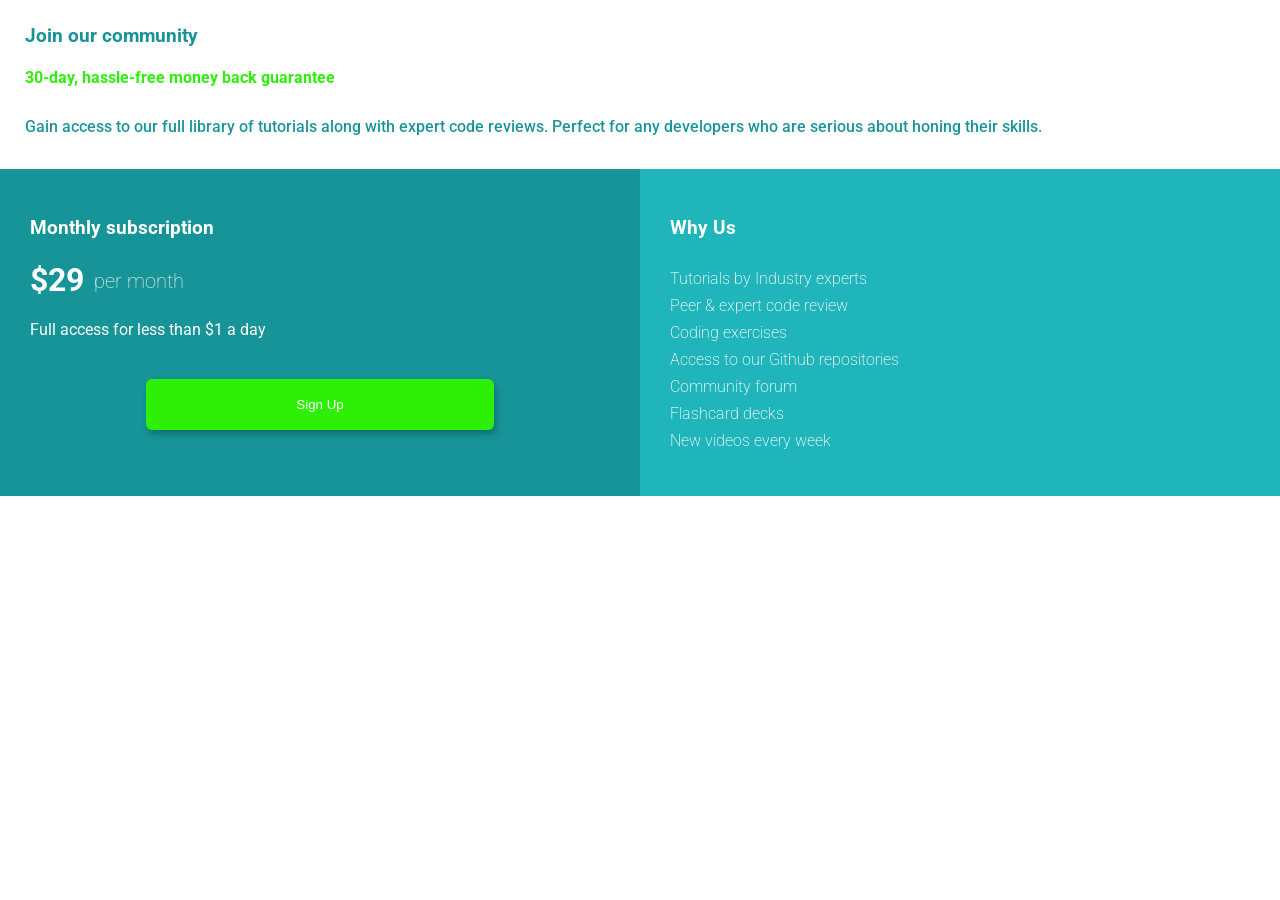
==== Pricing cards challenge/index.html @ 85a067e9 "css crash course complete" ====
<!DOCTYPE html>
<html lang="en">

<head>
    <meta charset="UTF-8">
    <meta name="viewport" content="width=device-width, initial-scale=1.0">
    <link rel="preconnect" href="https://fonts.googleapis.com">
    <link rel="preconnect" href="https://fonts.gstatic.com" crossorigin>
    <link
        href="https://fonts.googleapis.com/css2?family=Poppins:ital,wght@0,100;0,200;0,300;0,400;0,500;0,600;0,700;0,800;0,900;1,100;1,200;1,300;1,400;1,500;1,600;1,700;1,800;1,900&family=Roboto:ital,wght@0,100..900;1,100..900&display=swap"
        rel="stylesheet">
        <link rel="stylesheet" href="index.css">
    <title>Pricing Card</title>
</head>

<body>
    <div class="main-div">
        <div class="div-1">
            <h3 id="header-1">Join our community</h3>
            <h4 id="header-2">30-day, hassle-free money back guarantee</h4>
            <p id="paragraph">Gain access to our full library of tutorials along with expert code reviews. Perfect for
                any developers who are serious about honing their skills.</p>

        </div>

        <div id="main-div-2">
            <div class="div-2"><h3 id="subs">Monthly subscription</h3>
            <div id="price-range"><h1 id="price">$29</h1>
                <h1 id="per-month">per month</h1>
            </div>

            <p id="paragraph-2">Full access for less than $1 a day</p>

            <div id="btn-div"><button id="btn">Sign Up</button></div></div>

        <div class="div-3">
            <h3 id="subs">Why Us</h3>

            <ul>
                <li>Tutorials by Industry experts</li>
                <li>Peer & expert code review</li>
                <li>Coding exercises</li>
                <li>Access to our Github repositories</li>
                <li>Community forum</li>
                <li>Flashcard decks</li>
                <li>New videos every week</li>
            </ul>

        </div>

        </div>

    </div>

</body>

</html>
---- Pricing cards challenge/index.css ----
body{
    font-family: "Roboto",sans-serif;
    margin: 0;
}
.div-1{
    margin: 25px;
}
#header-1{
    color: rgb(22, 148, 152);
}
#header-2{
    color: rgb(46, 240, 7);
}
#paragraph{
    line-height: 35px;
    color: rgb(22, 148, 152);
    font-weight: 480;
}
.div-2{
    padding: 30px;
    background-color:  rgb(22, 148, 152);
    margin-left: 0px;
}
#subs{
    color: white;
    margin-bottom: 0;
}
#price{
    color: white;
}
#price-range{
    display: flex;
}
#per-month{
    color: white;
    margin-left: 10px;
    font-size: 20px;
    font-weight: 100;
    margin-top: 30px;
}
#paragraph-2{
    color: white;
    margin-top:0;
}
#btn{
    background-color: rgb(46, 240, 7);
    color: white;
    padding: 18px 150px;
    border-radius: 6px;
    border-style: inherit;
    margin-top: 10px;
    box-shadow: 2px 4px 6px rgba(0, 0, 0, 0.25);

}
#btn-div{
    display: flex;
    justify-content: center;
    margin-top: 30px;
}
.div-3{
    background-color:rgb(31, 181, 186) ;
    display:flow-root;
    padding: 30px;
}
ul li{
    color: white;
    list-style: none;
    margin-left: -40px;
    margin-top: 8px;
    font-weight: 200;
}
ul{
    margin-top: 30px;
}
@media (min-width: 768px) {
    #main-div-2{
        display: flex;
        flex-direction: row;
    }
    .div-2{
        flex: 1;
    }
    .div-3{
        flex: 1;
    }
}
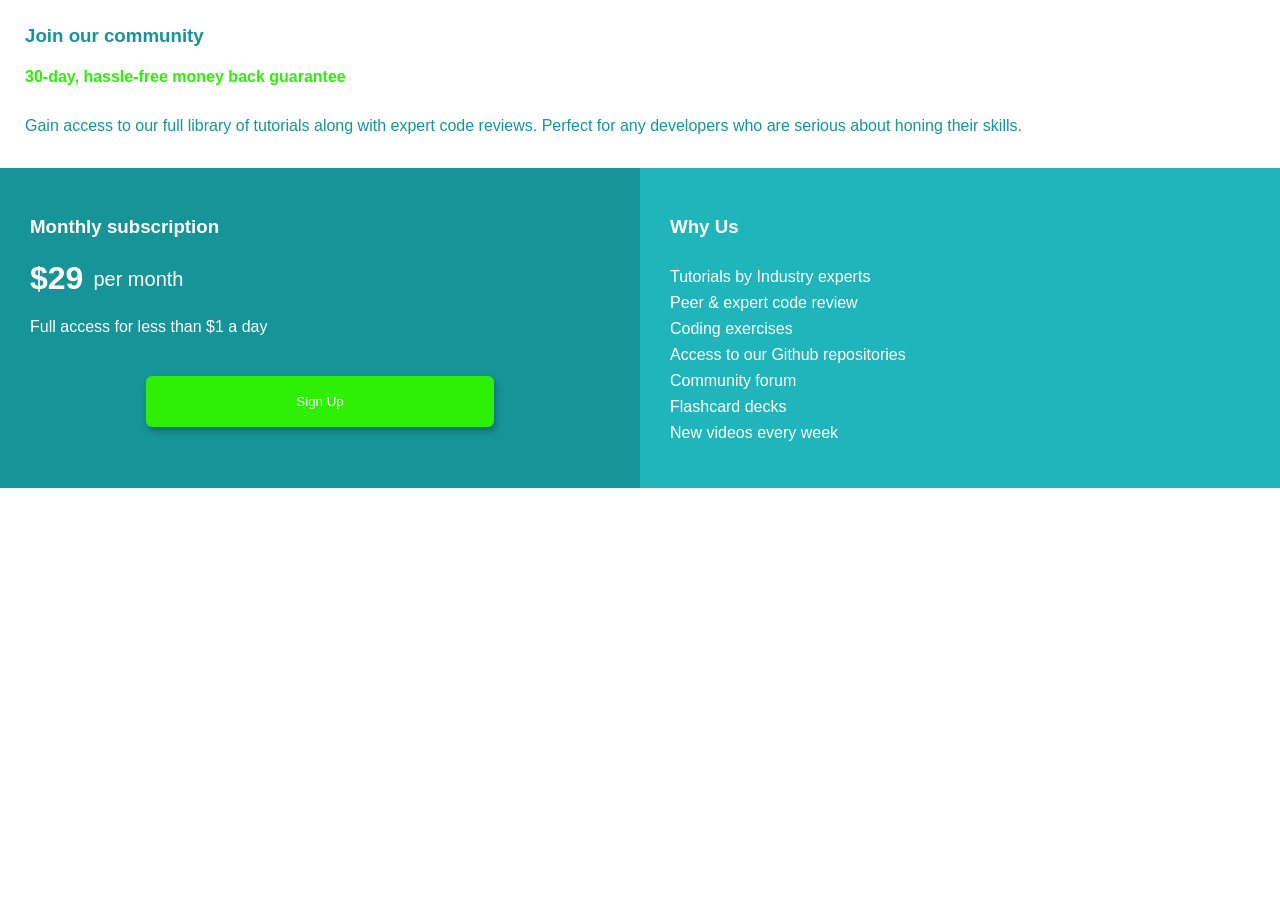
==== commit 1950a7ec: "css and html changes" ====
--- a/Pricing cards challenge/index.html
+++ b/Pricing cards challenge/index.html
@@ -6,10 +6,9 @@
     <meta name="viewport" content="width=device-width, initial-scale=1.0">
     <link rel="preconnect" href="https://fonts.googleapis.com">
     <link rel="preconnect" href="https://fonts.gstatic.com" crossorigin>
-    <link
-        href="https://fonts.googleapis.com/css2?family=Poppins:ital,wght@0,100;0,200;0,300;0,400;0,500;0,600;0,700;0,800;0,900;1,100;1,200;1,300;1,400;1,500;1,600;1,700;1,800;1,900&family=Roboto:ital,wght@0,100..900;1,100..900&display=swap"
+    <link href="https://fonts.googleapis.com/css2?family=Karla:ital,wght@0,200..800;1,200..800&display=swap"
         rel="stylesheet">
-        <link rel="stylesheet" href="index.css">
+    <link rel="stylesheet" href="index.css">
     <title>Pricing Card</title>
 </head>
 
@@ -24,29 +23,32 @@
         </div>
 
         <div id="main-div-2">
-            <div class="div-2"><h3 id="subs">Monthly subscription</h3>
-            <div id="price-range"><h1 id="price">$29</h1>
-                <h1 id="per-month">per month</h1>
+            <div class="div-2">
+                <h3 id="subs">Monthly subscription</h3>
+                <div id="price-range">
+                    <h1 id="price">$29</h1>
+                    <h1 id="per-month">per month</h1>
+                </div>
+
+                <p id="paragraph-2">Full access for less than $1 a day</p>
+
+                <div id="btn-div"><button id="btn">Sign Up</button></div>
             </div>
 
-            <p id="paragraph-2">Full access for less than $1 a day</p>
+            <div class="div-3">
+                <h3 id="subs">Why Us</h3>
 
-            <div id="btn-div"><button id="btn">Sign Up</button></div></div>
+                <ul>
+                    <li>Tutorials by Industry experts</li>
+                    <li>Peer & expert code review</li>
+                    <li>Coding exercises</li>
+                    <li>Access to our Github repositories</li>
+                    <li>Community forum</li>
+                    <li>Flashcard decks</li>
+                    <li>New videos every week</li>
+                </ul>
 
-        <div class="div-3">
-            <h3 id="subs">Why Us</h3>
-
-            <ul>
-                <li>Tutorials by Industry experts</li>
-                <li>Peer & expert code review</li>
-                <li>Coding exercises</li>
-                <li>Access to our Github repositories</li>
-                <li>Community forum</li>
-                <li>Flashcard decks</li>
-                <li>New videos every week</li>
-            </ul>
-
-        </div>
+            </div>
 
         </div>
 
--- a/Pricing cards challenge/index.css
+++ b/Pricing cards challenge/index.css
@@ -4,6 +4,7 @@
 }
 .div-1{
     margin: 25px;
+    color: cyan;
 }
 #header-1{
     color: rgb(22, 148, 152);
